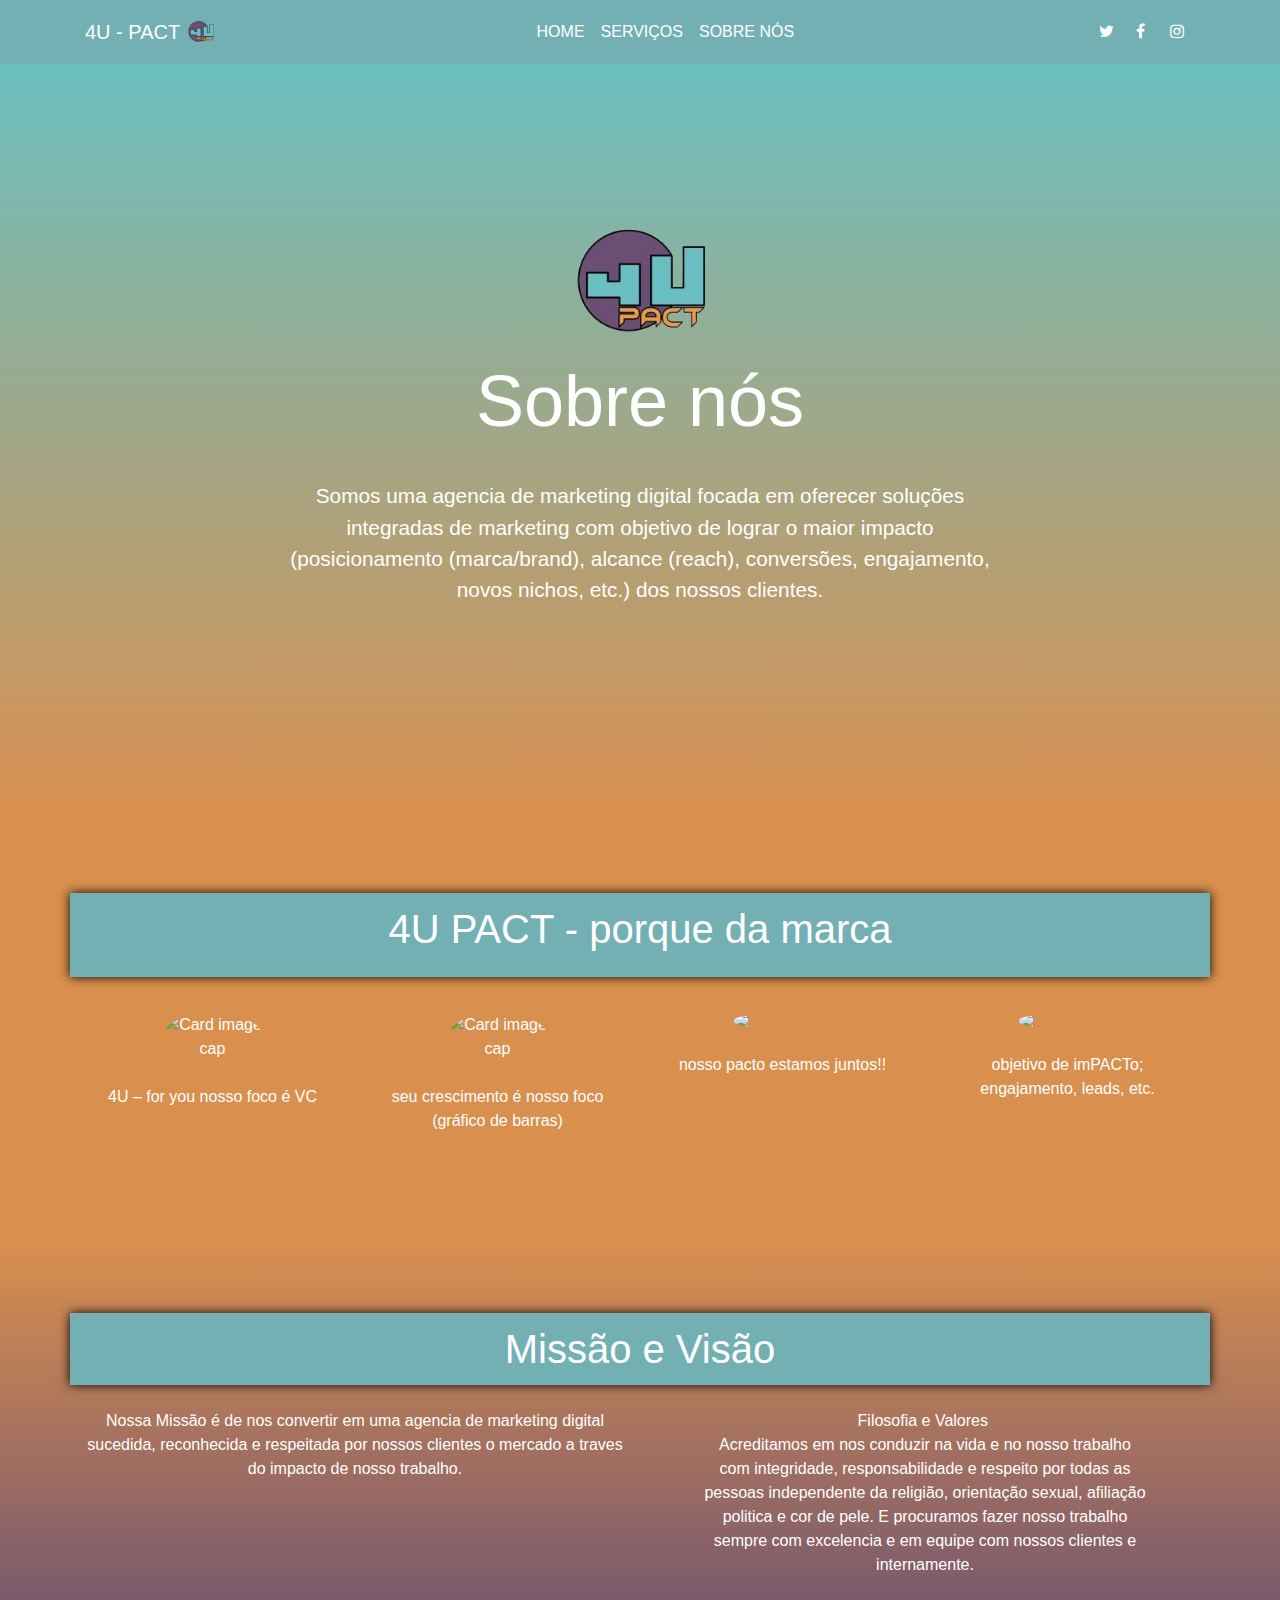
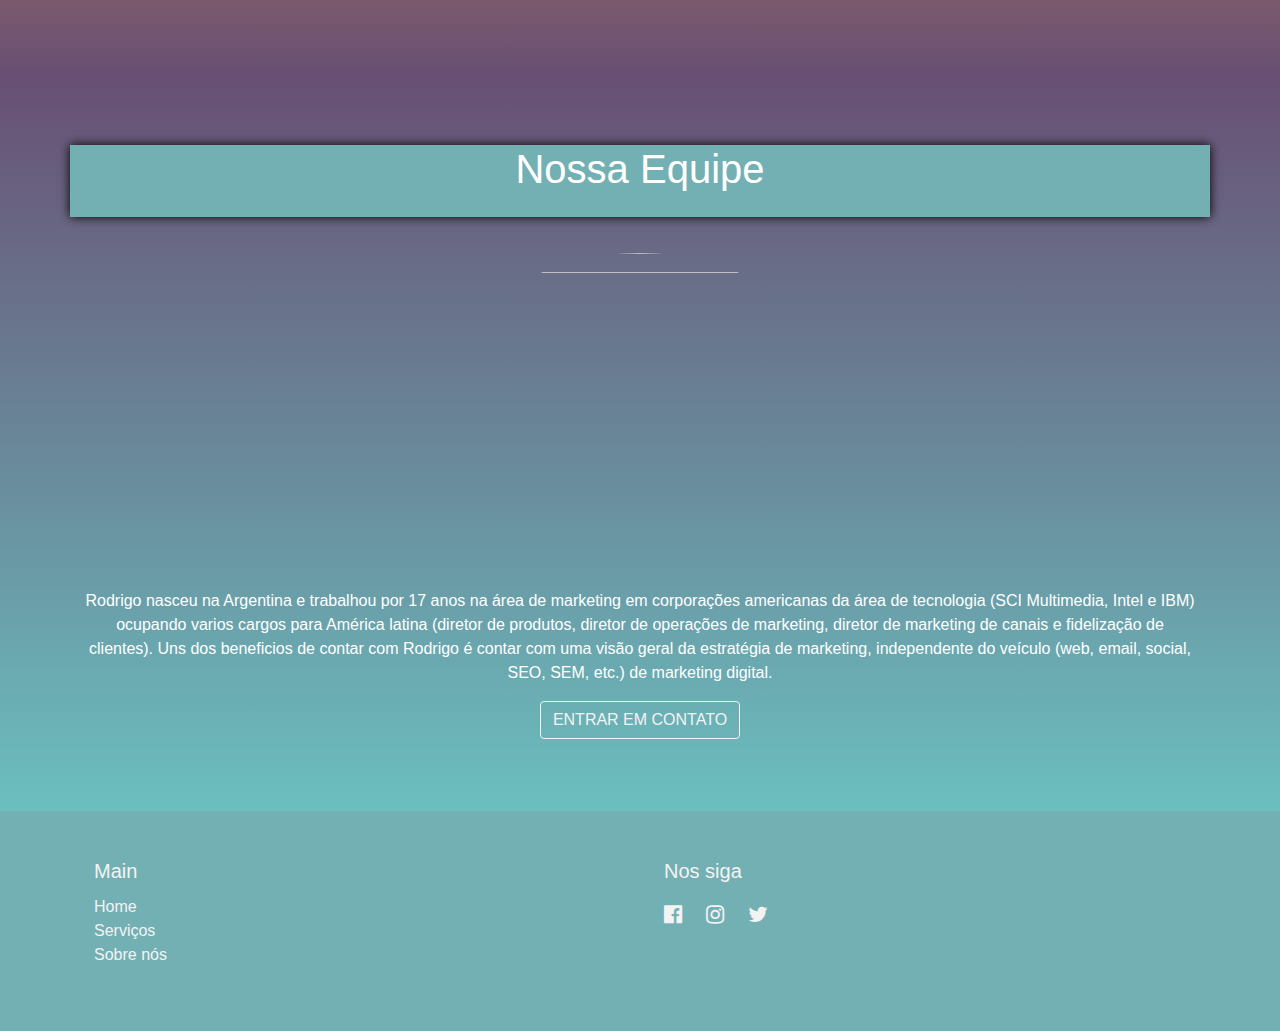
==== sobrenos.html @ e4c4da0b "Add files via upload" ====
<!DOCTYPE html>
<html lang="pt-br">

<head>
  <meta charset="utf-8">
  <meta name="viewport" content="width=device-width, initial-scale=1">
  <link rel="stylesheet" href="https://cdnjs.cloudflare.com/ajax/libs/font-awesome/4.7.0/css/font-awesome.min.css" type="text/css">
  <link rel="stylesheet" href="theme.css" type="text/css">
</head>

<body class="bg-primary" style="	background-image: linear-gradient(to bottom, #6BBFBF, #6BBFBF);	background-position: top left;	background-size: 100%;	background-repeat: repeat;">
  <nav class="navbar navbar-expand-md navbar-dark bg-primary sticky-top text-uppercase" style="">
    <div class="container"> <button class="navbar-toggler navbar-toggler-right border-0" type="button" data-toggle="collapse" data-target="#navbar19">
        <span class="navbar-toggler-icon"></span>
      </button>
      <div class="collapse navbar-collapse" id="navbar19"> <a class="navbar-brand d-none d-md-block" href="index.html">
          <b> 4U - PACT</b>
          <img src="logo.png" width="30" height="30" class="d-inline-block align-top" alt=""></a>
        <ul class="navbar-nav mx-auto">
          <li class="nav-item"> <a class="nav-link active" href="index.html">Home</a> </li>
          <li class="nav-item"> <a class="nav-link active" href="servicos.html">Serviços</a> </li>
          <li class="nav-item"> <a class="nav-link active" href="sobrenos.html">Sobre nós</a> </li>
        </ul>
        <ul class="navbar-nav">
          <li class="nav-item"> <a class="nav-link active" href="https://twitter.com/4upact/">
              <i class="fa fa-twitter"></i>
            </a> </li>
          <li class="nav-item"> <a class="nav-link active" href="https://www.facebook.com/4upact/">
              <i class="fa fa-facebook fa-fw"></i>
            </a> </li>
          <li class="nav-item"> <a class="nav-link active" href="https://www.instagram.com/4upact/">
              <i class="fa fa-fw fa-instagram"></i>
            </a> </li>
        </ul>
      </div>
    </div>
  </nav>
  <div class="py-5 text-center align-items-center d-flex" style="	background-image: linear-gradient(to bottom, #6BBFBF, #D98F4E);	background-size: 100%;	background-position: top left;	background-repeat: repeat;">
    <div class="container py-5">
      <div class="row">
        <div class="col-md-12"><img class="img-fluid d-block rounded-circle mx-auto" src="logo.png" width="150" height="250"></div>
      </div>
      <div class="row">
        <div class="col-md-8 mx-auto">
          <h1 class="display-3 mb-4">Sobre nós</h1>
          <p class="lead mb-5">Somos uma agencia de marketing digital focada em oferecer soluções integradas de marketing com objetivo de lograr o maior impacto (posicionamento (marca/brand), alcance (reach), conversões, engajamento, novos nichos, etc.) dos nossos clientes.</p>
        </div>
      </div>
    </div>
  </div>
  <div class="py-5 text-center" style="	background-image: linear-gradient(to bottom, #D98F4E, #D98F4E);	background-position: top left;	background-size: 100%;	background-repeat: repeat;">
    <div class="container">
      <div class="row">
        <div class="mx-auto col-md-12 bg-primary" style="	box-shadow: 0px 0px 10px  black;">
          <h1 class="mb-3 mt-2" style="">4U PACT - porque da marca<br></h1>
        </div>
      </div>
      <div class="row">
        <div class="col-lg-3 col-6 p-4"> <img class="img-fluid d-block mb-3 mx-auto rounded-circle" src="../../AAAAAAAAAAAAAAAAAAAAAAAAAAAAAAAAAAAAAAAAAAAAAAAAAAAAAAAAAAAAA/b20da08d-efe5-4725-930b-2779ae3b3f5a-150x150465b.png" width="100" alt="Card image cap">
          <p class="mb-0">4U – for you nosso foco é VC</p>
        </div>
        <div class="col-lg-3 col-6 p-4"> <img class="img-fluid d-block mb-3 mx-auto rounded-circle" src="../../AAAAAAAAAAAAAAAAAAAAAAAAAAAAAAAAAAAAAAAAAAAAAAAAAAAAAAAAAAAAA/e71bae43-e07d-4000-ba06-c9e5e9faef7c-150x150465b.png" width="100" alt="Card image cap">
          <p class="mb-0">seu crescimento é nosso foco (gráfico de barras)</p>
        </div>
        <div class="col-lg-3 col-6 p-4" style=""> <img class="img-fluid d-block mb-3 mx-auto rounded-circle" src="../../AAAAAAAAAAAAAAAAAAAAAAAAAAAAAAAAAAAAAAAAAAAAAAAAAAAAAAAAAAAAA/9b31a261-e8c6-4c97-acf3-b8254aa59069-150x150465b.png" width="100">
          <p class="mb-0">nosso pacto estamos juntos!!</p>
        </div>
        <div class="col-lg-3 col-6 p-4" style=""> <img class="img-fluid d-block mb-3 mx-auto rounded-circle" src="../../AAAAAAAAAAAAAAAAAAAAAAAAAAAAAAAAAAAAAAAAAAAAAAAAAAAAAAAAAAAAA/d3d68177-8c50-4e85-a9cd-7e54f22facb1-150x150465b.png" width="100">
          <p class="mb-0">objetivo de imPACTo; engajamento, leads, etc.</p>
        </div>
      </div>
    </div>
  </div>
  <div class="py-5 text-center" style="	background-image: linear-gradient(to bottom, #D98F4E, #684F73);	background-position: top left;	background-size: 100%;	background-repeat: repeat;">
    <div class="container">
      <div class="row">
        <div class="col-md-12 bg-primary" style="	box-shadow: 0px 0px 10px  black;">
          <h1 class="my-2">Missão e Visão</h1>
        </div>
      </div>
      <div class="row" style="">
      </div>
      <div class="row" style="">
        <div class="col-md-6">
          <p class="mb-3 pt-3">Nossa Missão é de nos convertir em uma agencia de marketing digital sucedida, reconhecida e respeitada por nossos clientes o mercado a traves do impacto de nosso trabalho.</p>
        </div>
        <div class="mx-auto col-lg-5 col-md-6 col-10">
          <p class="pt-3 mb-3">Filosofia e Valores&nbsp;<br>Acreditamos em nos conduzir na vida e no nosso trabalho com integridade, responsabilidade e respeito por todas as pessoas independente da religião, orientação sexual, afiliação politica e cor de pele. E procuramos fazer nosso trabalho sempre com excelencia e em equipe com nossos clientes e internamente.</p>
        </div>
      </div>
    </div>
  </div>
  <div class="py-5 text-center text-white" style="background-image: linear-gradient(rgb(104, 79, 115), rgb(107, 191, 191)); background-position: left top; background-size: 100%; background-repeat: repeat;">
    <div class="container">
      <div class="row bg-primary" style="	box-shadow: 0px 0px 10px  black;">
        <div class="mx-auto col-md-10" style="">
          <h1 class="mb-3">Nossa Equipe</h1>
        </div>
      </div>
      <div class="row">
        <div class="col-md-12"><img class="img-fluid d-block rounded-circle mx-auto py-4" src="../../AAAAAAAAAAAAAAAAAAAAAAAAAAAAAAAAAAAAAAAAAAAAAAAAAAAAAAAAAAAAA/img_867180e3.png" width="400" height="300">
          <p class="">Rodrigo nasceu na Argentina e trabalhou por 17 anos na área de marketing em corporações americanas da área de tecnologia (SCI Multimedia, Intel e IBM) ocupando varios cargos para América latina (diretor de produtos, diretor de operações de marketing, diretor de marketing de canais e fidelização de clientes). Uns dos beneficios de contar com Rodrigo é contar com uma visão geral da estratégia de marketing, independente do veículo (web, email, social, SEO, SEM, etc.) de marketing digital.</p><a class="btn btn-outline-light" href="contato.html" style="">ENTRAR EM CONTATO</a>
        </div>
      </div>
    </div>
  </div>
  <div class="bg-primary py-3">
    <div class="container">
      <div class="row text-light">
        <div class="col-lg-6 col-6 p-3 text-light">
          <h5> <b>Main</b> </h5>
          <ul class="list-unstyled text-light">
            <li class="text-light"> <a href="index.html" class="text-light">Home</a> </li>
            <li> <a href="servicos.html" class="text-light">Serviços</a> </li>
            <li> <a href="sobrenos.html" class="text-light">Sobre nós</a> </li>
          </ul>
        </div>
        <div class="col-lg-3 col-md-6 p-3">
          <h5> <b>Nos siga</b></h5>
          <div class="row">
            <div class="col-md-5 d-flex align-items-center justify-content-between my-2" style=""> <a href="https://www.facebook.com/4upact/">
                <i class="d-block fa fa-facebook-official fa-lg mr-2 text-light"></i>
              </a> <a href="https://www.instagram.com/4upact/">
                <i class="d-block fa fa-instagram fa-lg mx-2 text-light"></i>
              </a> <a href="https://twitter.com/4upact/">
                <i class="d-block fa fa-twitter fa-lg ml-2 text-light"></i>
              </a> </div>
          </div>
        </div>
      </div>
    </div>
  </div>
  <script src="https://code.jquery.com/jquery-3.3.1.slim.min.js" integrity="sha384-q8i/X+965DzO0rT7abK41JStQIAqVgRVzpbzo5smXKp4YfRvH+8abtTE1Pi6jizo" crossorigin="anonymous"></script>
  <script src="https://cdnjs.cloudflare.com/ajax/libs/popper.js/1.14.3/umd/popper.min.js" integrity="sha384-ZMP7rVo3mIykV+2+9J3UJ46jBk0WLaUAdn689aCwoqbBJiSnjAK/l8WvCWPIPm49" crossorigin="anonymous"></script>
  <script src="https://stackpath.bootstrapcdn.com/bootstrap/4.3.1/js/bootstrap.min.js" integrity="sha384-JjSmVgyd0p3pXB1rRibZUAYoIIy6OrQ6VrjIEaFf/nJGzIxFDsf4x0xIM+B07jRM" crossorigin="anonymous"></script>
 
</body>

</html>
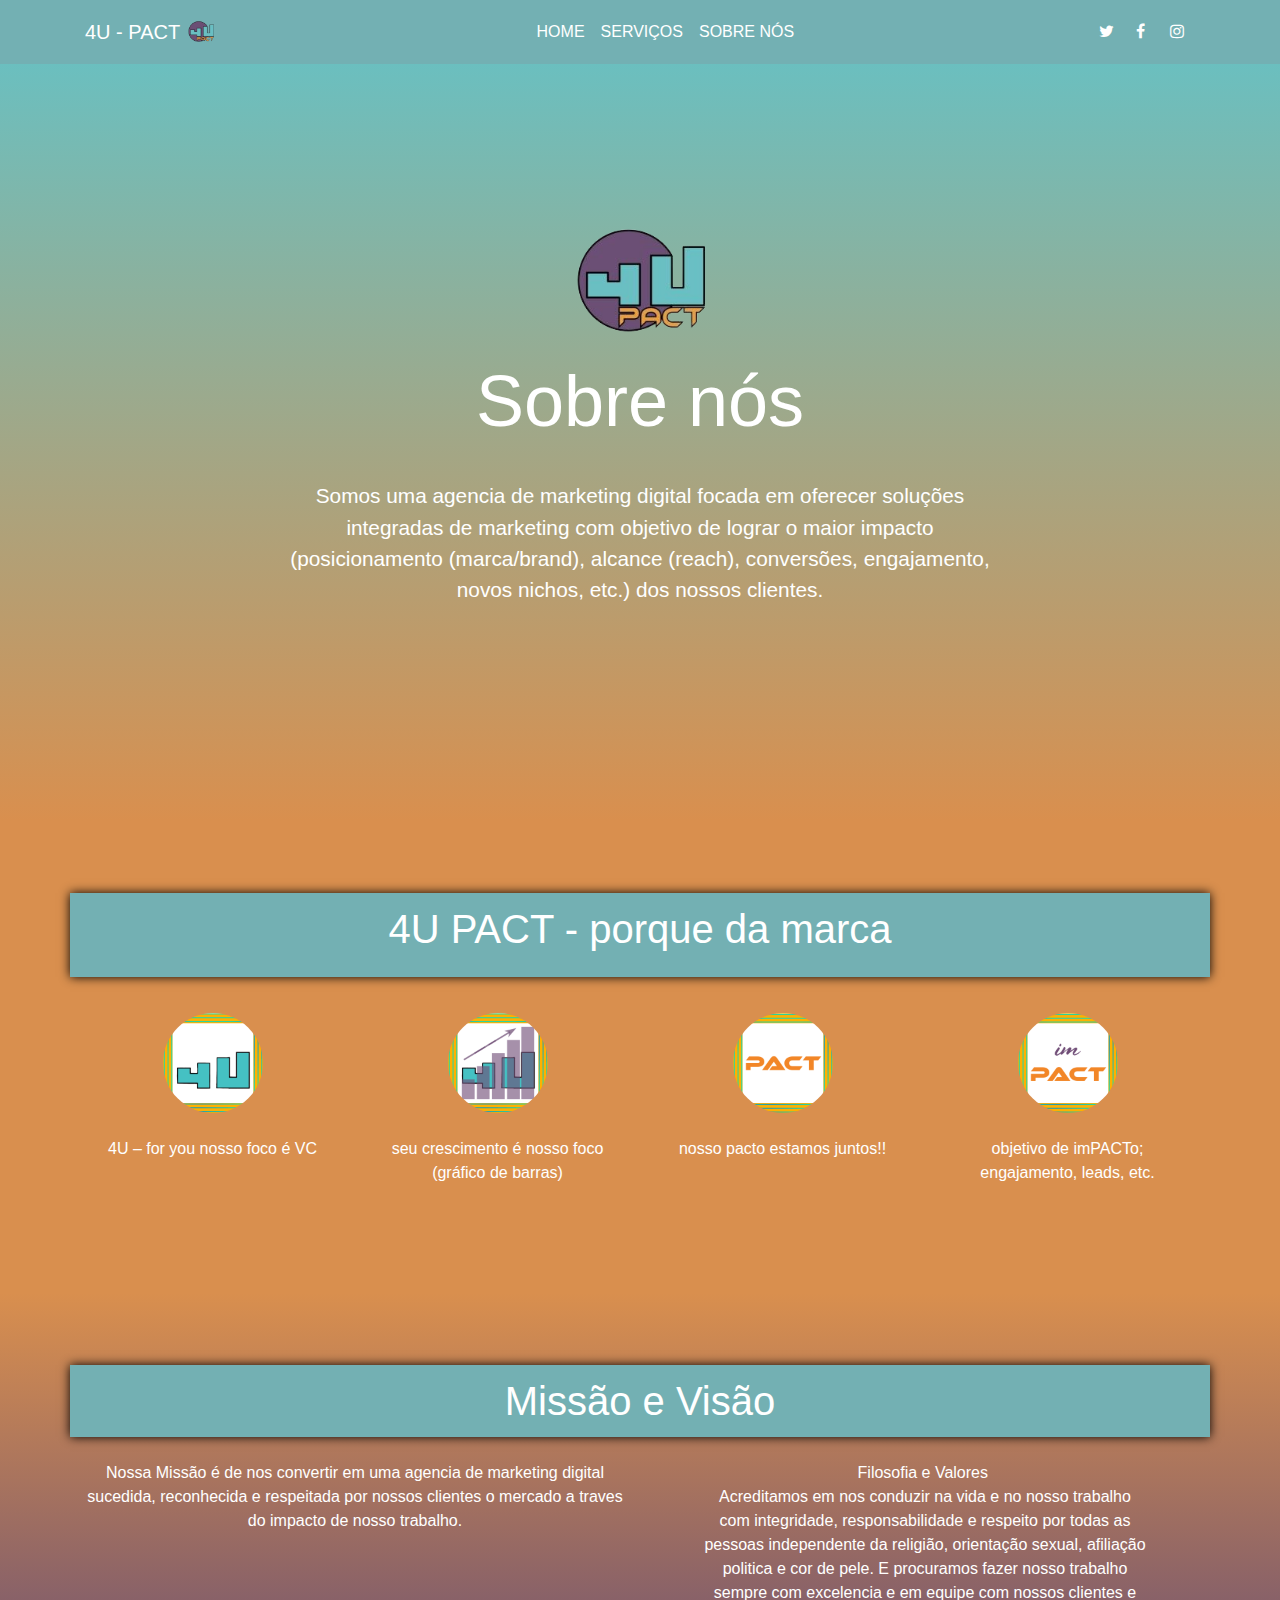
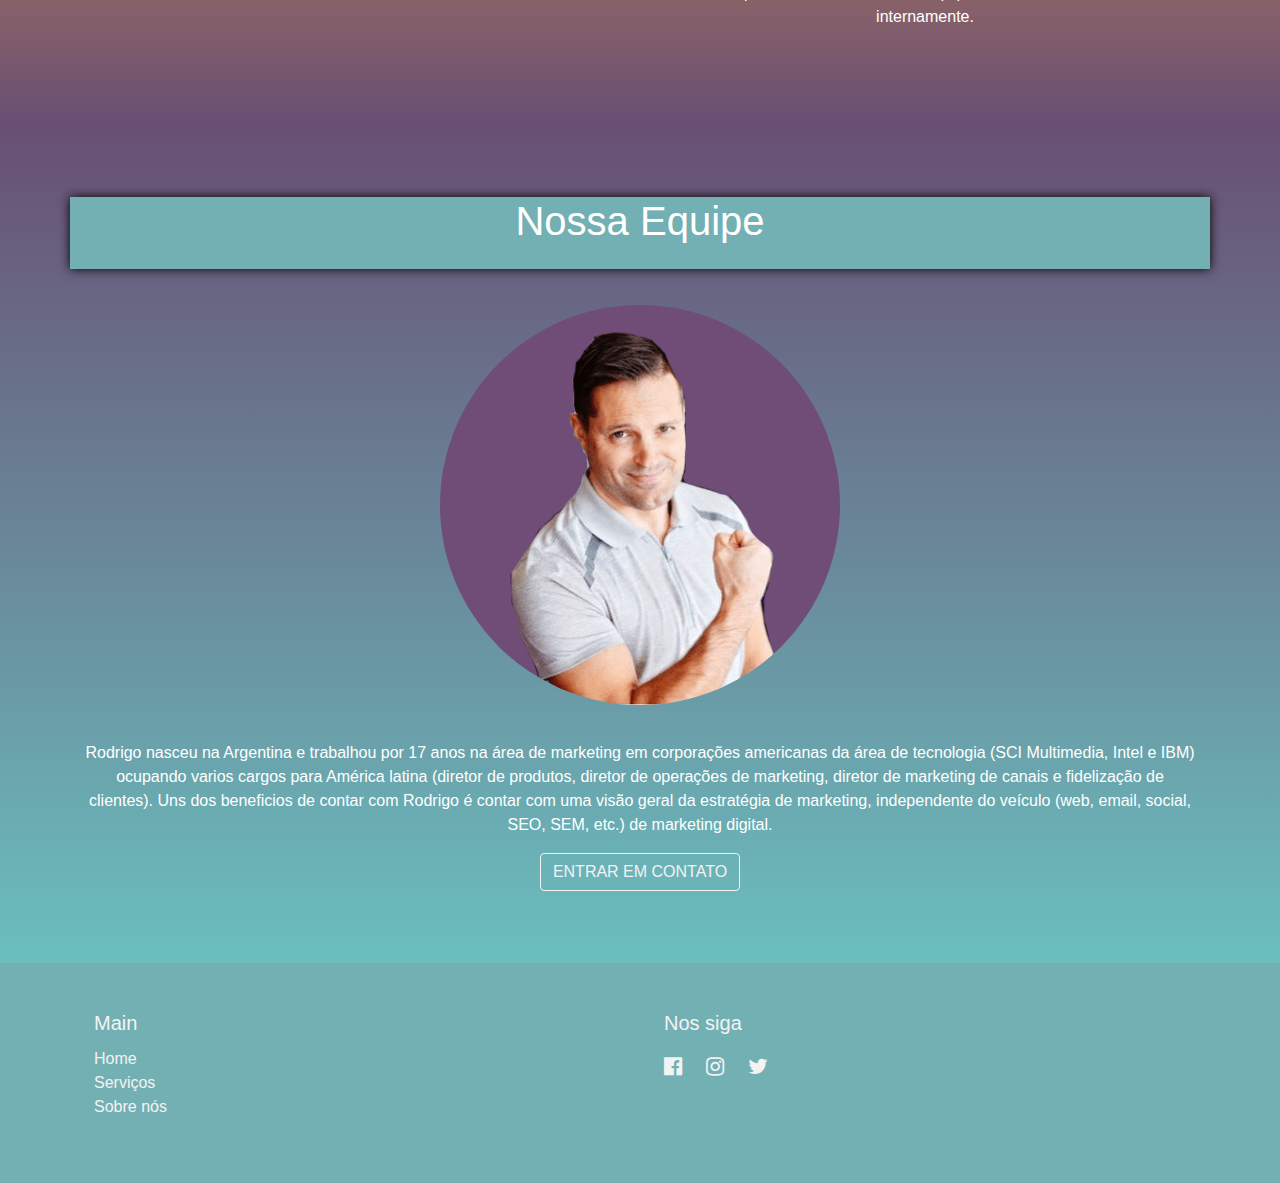
==== commit 7003dd89: "Update sobrenos.html" ====
--- a/sobrenos.html
+++ b/sobrenos.html
@@ -56,16 +56,16 @@
         </div>
       </div>
       <div class="row">
-        <div class="col-lg-3 col-6 p-4"> <img class="img-fluid d-block mb-3 mx-auto rounded-circle" src="../../AAAAAAAAAAAAAAAAAAAAAAAAAAAAAAAAAAAAAAAAAAAAAAAAAAAAAAAAAAAAA/b20da08d-efe5-4725-930b-2779ae3b3f5a-150x150465b.png" width="100" alt="Card image cap">
+        <div class="col-lg-3 col-6 p-4"> <img class="img-fluid d-block mb-3 mx-auto rounded-circle" src="b20da08d-efe5-4725-930b-2779ae3b3f5a-150x150465b.png" width="100" alt="Card image cap">
           <p class="mb-0">4U – for you nosso foco é VC</p>
         </div>
-        <div class="col-lg-3 col-6 p-4"> <img class="img-fluid d-block mb-3 mx-auto rounded-circle" src="../../AAAAAAAAAAAAAAAAAAAAAAAAAAAAAAAAAAAAAAAAAAAAAAAAAAAAAAAAAAAAA/e71bae43-e07d-4000-ba06-c9e5e9faef7c-150x150465b.png" width="100" alt="Card image cap">
+        <div class="col-lg-3 col-6 p-4"> <img class="img-fluid d-block mb-3 mx-auto rounded-circle" src="e71bae43-e07d-4000-ba06-c9e5e9faef7c-150x150465b.png" width="100" alt="Card image cap">
           <p class="mb-0">seu crescimento é nosso foco (gráfico de barras)</p>
         </div>
-        <div class="col-lg-3 col-6 p-4" style=""> <img class="img-fluid d-block mb-3 mx-auto rounded-circle" src="../../AAAAAAAAAAAAAAAAAAAAAAAAAAAAAAAAAAAAAAAAAAAAAAAAAAAAAAAAAAAAA/9b31a261-e8c6-4c97-acf3-b8254aa59069-150x150465b.png" width="100">
+        <div class="col-lg-3 col-6 p-4" style=""> <img class="img-fluid d-block mb-3 mx-auto rounded-circle" src="9b31a261-e8c6-4c97-acf3-b8254aa59069-150x150465b.png" width="100">
           <p class="mb-0">nosso pacto estamos juntos!!</p>
         </div>
-        <div class="col-lg-3 col-6 p-4" style=""> <img class="img-fluid d-block mb-3 mx-auto rounded-circle" src="../../AAAAAAAAAAAAAAAAAAAAAAAAAAAAAAAAAAAAAAAAAAAAAAAAAAAAAAAAAAAAA/d3d68177-8c50-4e85-a9cd-7e54f22facb1-150x150465b.png" width="100">
+        <div class="col-lg-3 col-6 p-4" style=""> <img class="img-fluid d-block mb-3 mx-auto rounded-circle" src="d3d68177-8c50-4e85-a9cd-7e54f22facb1-150x150465b.png" width="100">
           <p class="mb-0">objetivo de imPACTo; engajamento, leads, etc.</p>
         </div>
       </div>
@@ -98,7 +98,7 @@
         </div>
       </div>
       <div class="row">
-        <div class="col-md-12"><img class="img-fluid d-block rounded-circle mx-auto py-4" src="../../AAAAAAAAAAAAAAAAAAAAAAAAAAAAAAAAAAAAAAAAAAAAAAAAAAAAAAAAAAAAA/img_867180e3.png" width="400" height="300">
+        <div class="col-md-12"><img class="img-fluid d-block rounded-circle mx-auto py-4" src="img_867180e3.png" width="400" height="300">
           <p class="">Rodrigo nasceu na Argentina e trabalhou por 17 anos na área de marketing em corporações americanas da área de tecnologia (SCI Multimedia, Intel e IBM) ocupando varios cargos para América latina (diretor de produtos, diretor de operações de marketing, diretor de marketing de canais e fidelização de clientes). Uns dos beneficios de contar com Rodrigo é contar com uma visão geral da estratégia de marketing, independente do veículo (web, email, social, SEO, SEM, etc.) de marketing digital.</p><a class="btn btn-outline-light" href="contato.html" style="">ENTRAR EM CONTATO</a>
         </div>
       </div>
@@ -136,4 +136,4 @@
  
 </body>
 
-</html>+</html>
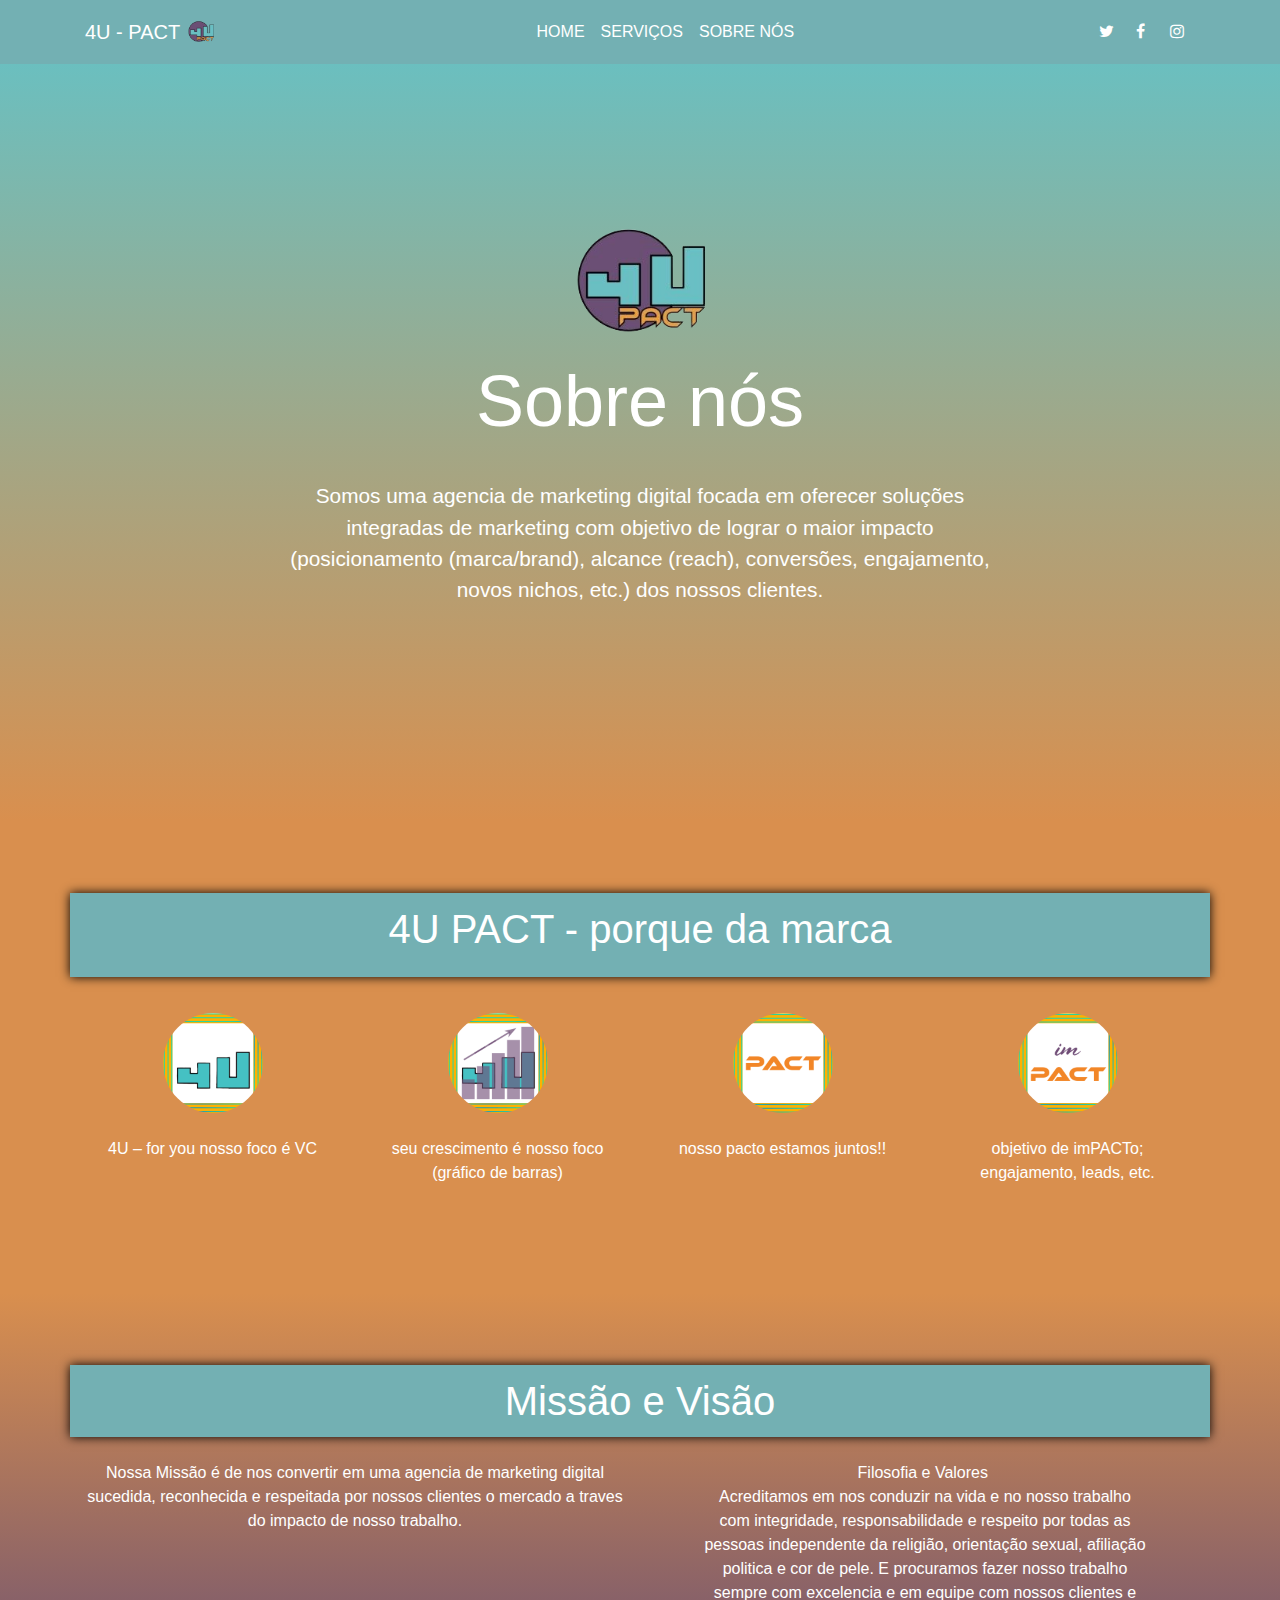
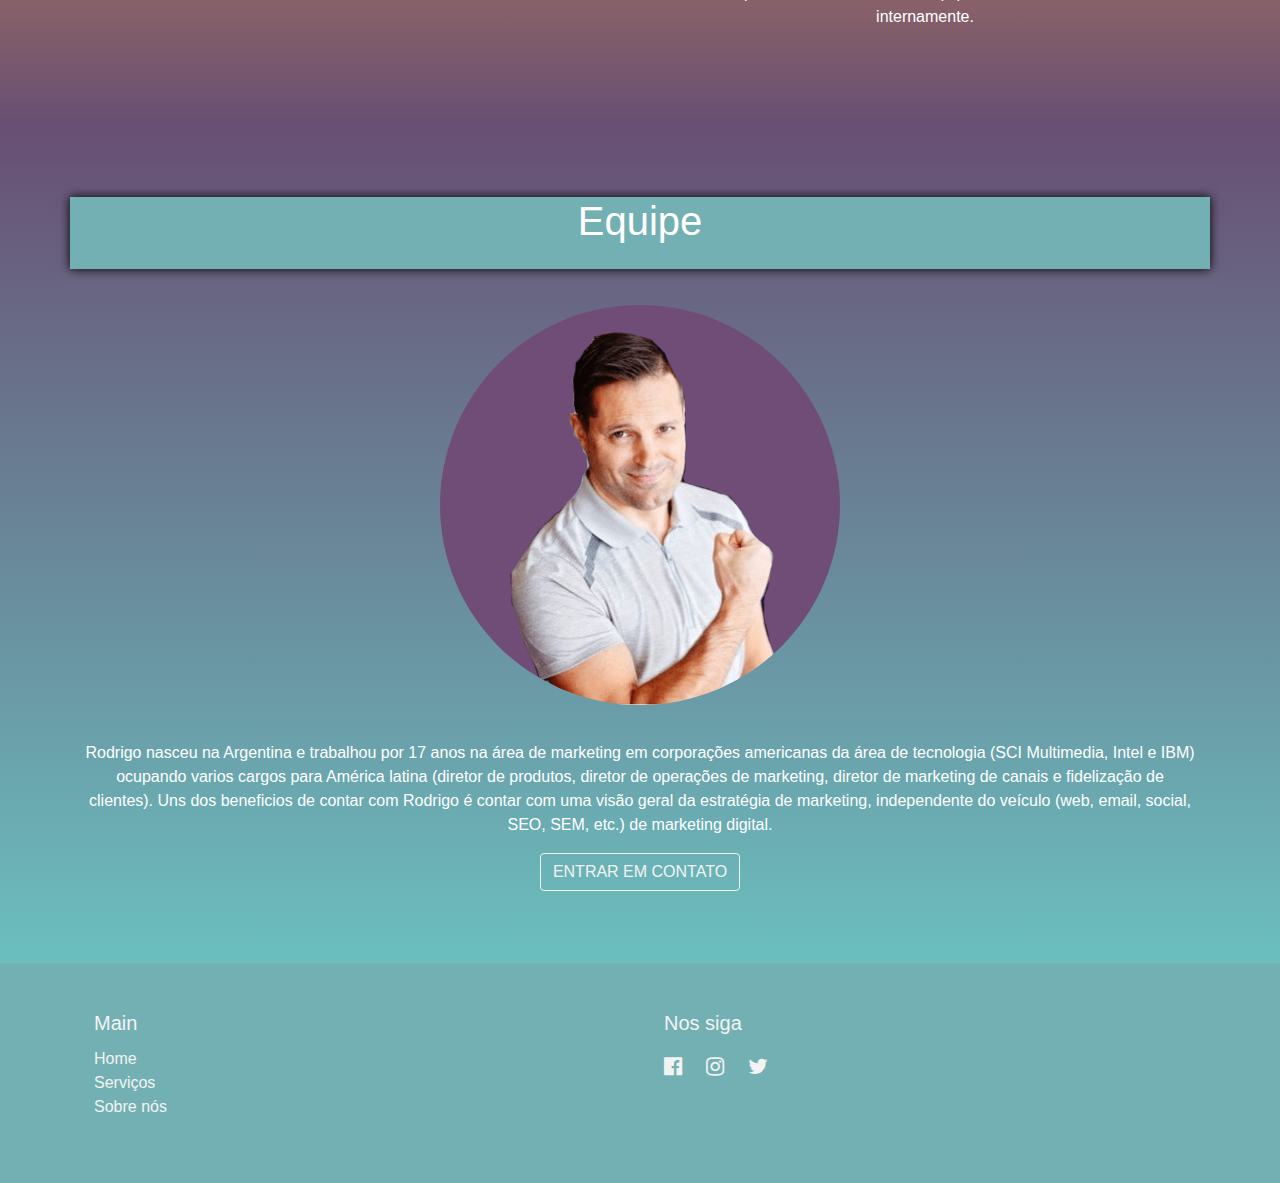
==== commit 84f5ca8a: "Update sobrenos.html" ====
--- a/sobrenos.html
+++ b/sobrenos.html
@@ -94,7 +94,7 @@
     <div class="container">
       <div class="row bg-primary" style="	box-shadow: 0px 0px 10px  black;">
         <div class="mx-auto col-md-10" style="">
-          <h1 class="mb-3">Nossa Equipe</h1>
+          <h1 class="mb-3"> Equipe</h1>
         </div>
       </div>
       <div class="row">
